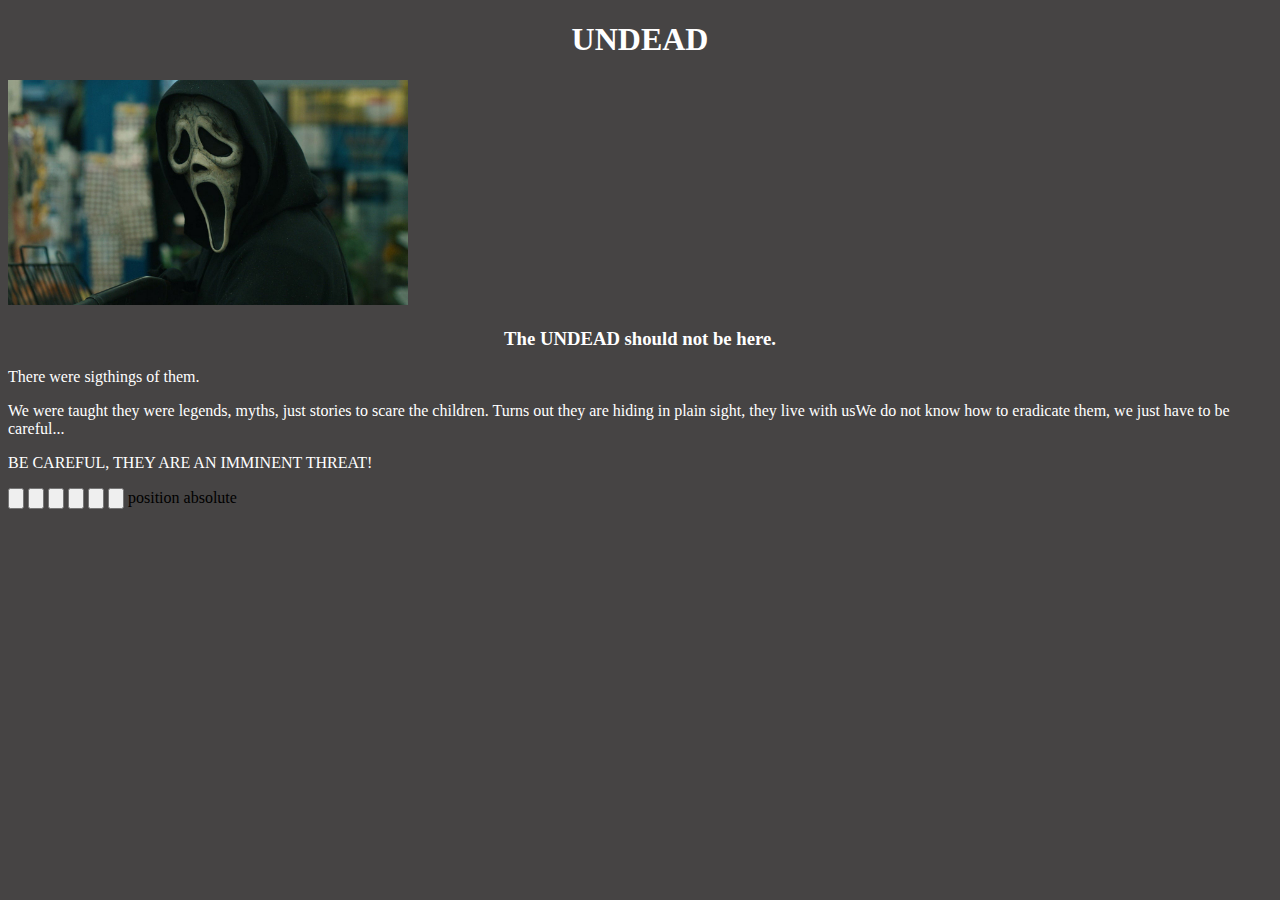
==== SamanthaG-main/index.html @ ff924aad "Add files via upload" ====
<!DOCTYPE html>
<html lang="en">
    
<head>
    <meta charset="UTF-8">
    <meta http-equiv="X-UA-Compatible" content="IE=edge">
    <meta name="viewport" content="width=device-width, initial-scale=1.0">

    <title>Document</title>

    <link rel="stylesheet" href="css/style.css"> 

<style>
</style>

</head>

<body>
    <h1 style="color:white;">UNDEAD</h1>
    <img src="images/scream.jpeg" width="400";height="400"> 



    <h3 style="color:white;">The UNDEAD should not be here.</h3>
    <p style="color:white;"> There were sigthings of them.</p>
    <p style="color:white;"> We were taught they were legends, myths, just stories to scare the children. Turns out they are hiding in plain sight, they live with usWe do not know how to eradicate them, we just have to be careful...</p>
    <p style="color:white;">BE CAREFUL, THEY ARE AN IMMINENT THREAT!</p>

</body>

<button type="hidinginplainsight"><img src="" alt=""></button>

<button type="nightterrors"><img src="" alt=""></button>

<button type="thelaboratoryinthemorgue"><img src="" alt=""></button>

<button type="redwaters"><img src="" alt=""></button>

<button type="thevoid"><img src="" alt=""></button>

<button type="error"><img src="" alt=""></button>

position absolute

</html>
---- SamanthaG-main/css/style.css ----
h1 {text-align: center;}

body{
    background-color: rgb(70, 68, 68);
    background-image:url();
    }

h3 {text-align: center;} 

.one{
    margin: 20;
    padding: 2
}

.text{
font-size: 12vh;
position: relative;
top: 12vh;
right: 12vh;
}
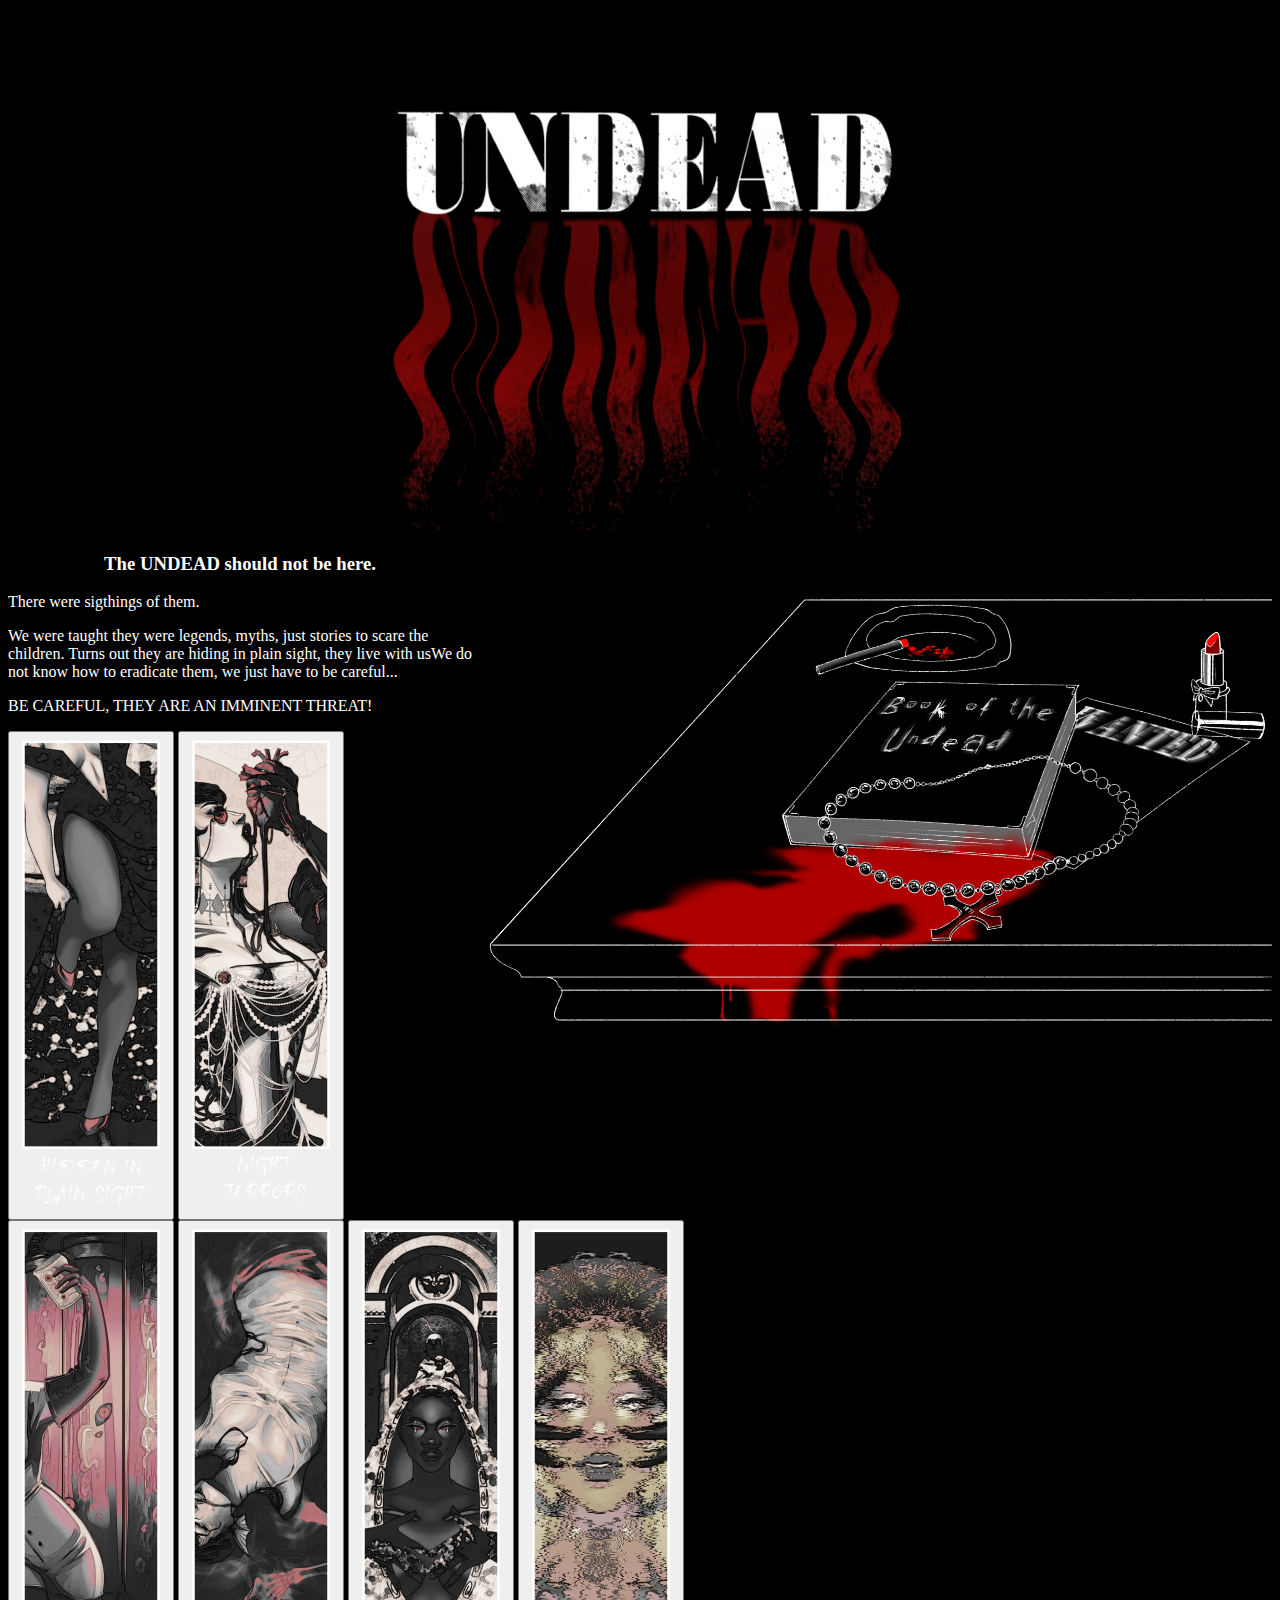
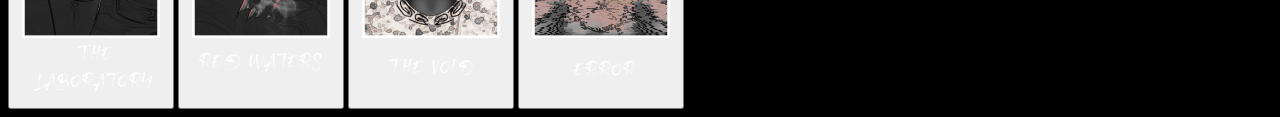
==== commit ec528955: "Add files via upload" ====
--- a/SamanthaG-main/index.html
+++ b/SamanthaG-main/index.html
@@ -16,29 +16,37 @@
 </head>
 
 <body>
-    <h1 style="color:white;">UNDEAD</h1>
-    <img src="images/scream.jpeg" width="400";height="400"> 
+    <h1 style="color:rgb(0, 0, 0);">UNDEAD</h1>
+    
+    <p style="text-align:center"><img src="images/Undeadtitle.png" width="800";height="800"></p>
+ 
 
-
+    <img src="images/thebook.png" width="800";height="800" style="float: right";> 
 
     <h3 style="color:white;">The UNDEAD should not be here.</h3>
     <p style="color:white;"> There were sigthings of them.</p>
     <p style="color:white;"> We were taught they were legends, myths, just stories to scare the children. Turns out they are hiding in plain sight, they live with usWe do not know how to eradicate them, we just have to be careful...</p>
     <p style="color:white;">BE CAREFUL, THEY ARE AN IMMINENT THREAT!</p>
 
+
+
+
 </body>
 
-<button type="hidinginplainsight"><img src="" alt=""></button>
 
-<button type="nightterrors"><img src="" alt=""></button>
 
-<button type="thelaboratoryinthemorgue"><img src="" alt=""></button>
 
-<button type="redwaters"><img src="" alt=""></button>
+<button type="hidinginplainsight"><img src="images/hiddeninplainsight.png" width="150";height="150" alt=""></button>
 
-<button type="thevoid"><img src="" alt=""></button>
+<button type="nightterrors"><img src="images/nigghtterrors.png" width="150";height="150" alt=""></button>
 
-<button type="error"><img src="" alt=""></button>
+<button type="thelaboratory"><img src="images/the laboratory.png" width="150";height="150" alt=""></button>
+
+<button type="redwaters"><img src="images/redwaters.png" width="150";height="150" alt=""></button>
+
+<button type="thevoid"><img src="images/thevoid.png" width="150";height="150" alt=""></button>
+
+<button type="error"><img src="images/error.png" width="150";height="150" alt=""></button>
 
 position absolute
 
--- a/SamanthaG-main/css/style.css
+++ b/SamanthaG-main/css/style.css
@@ -1,7 +1,7 @@
 h1 {text-align: center;}
 
 body{
-    background-color: rgb(70, 68, 68);
+    background-color: rgb(0, 0, 0);
     background-image:url();
     }
 
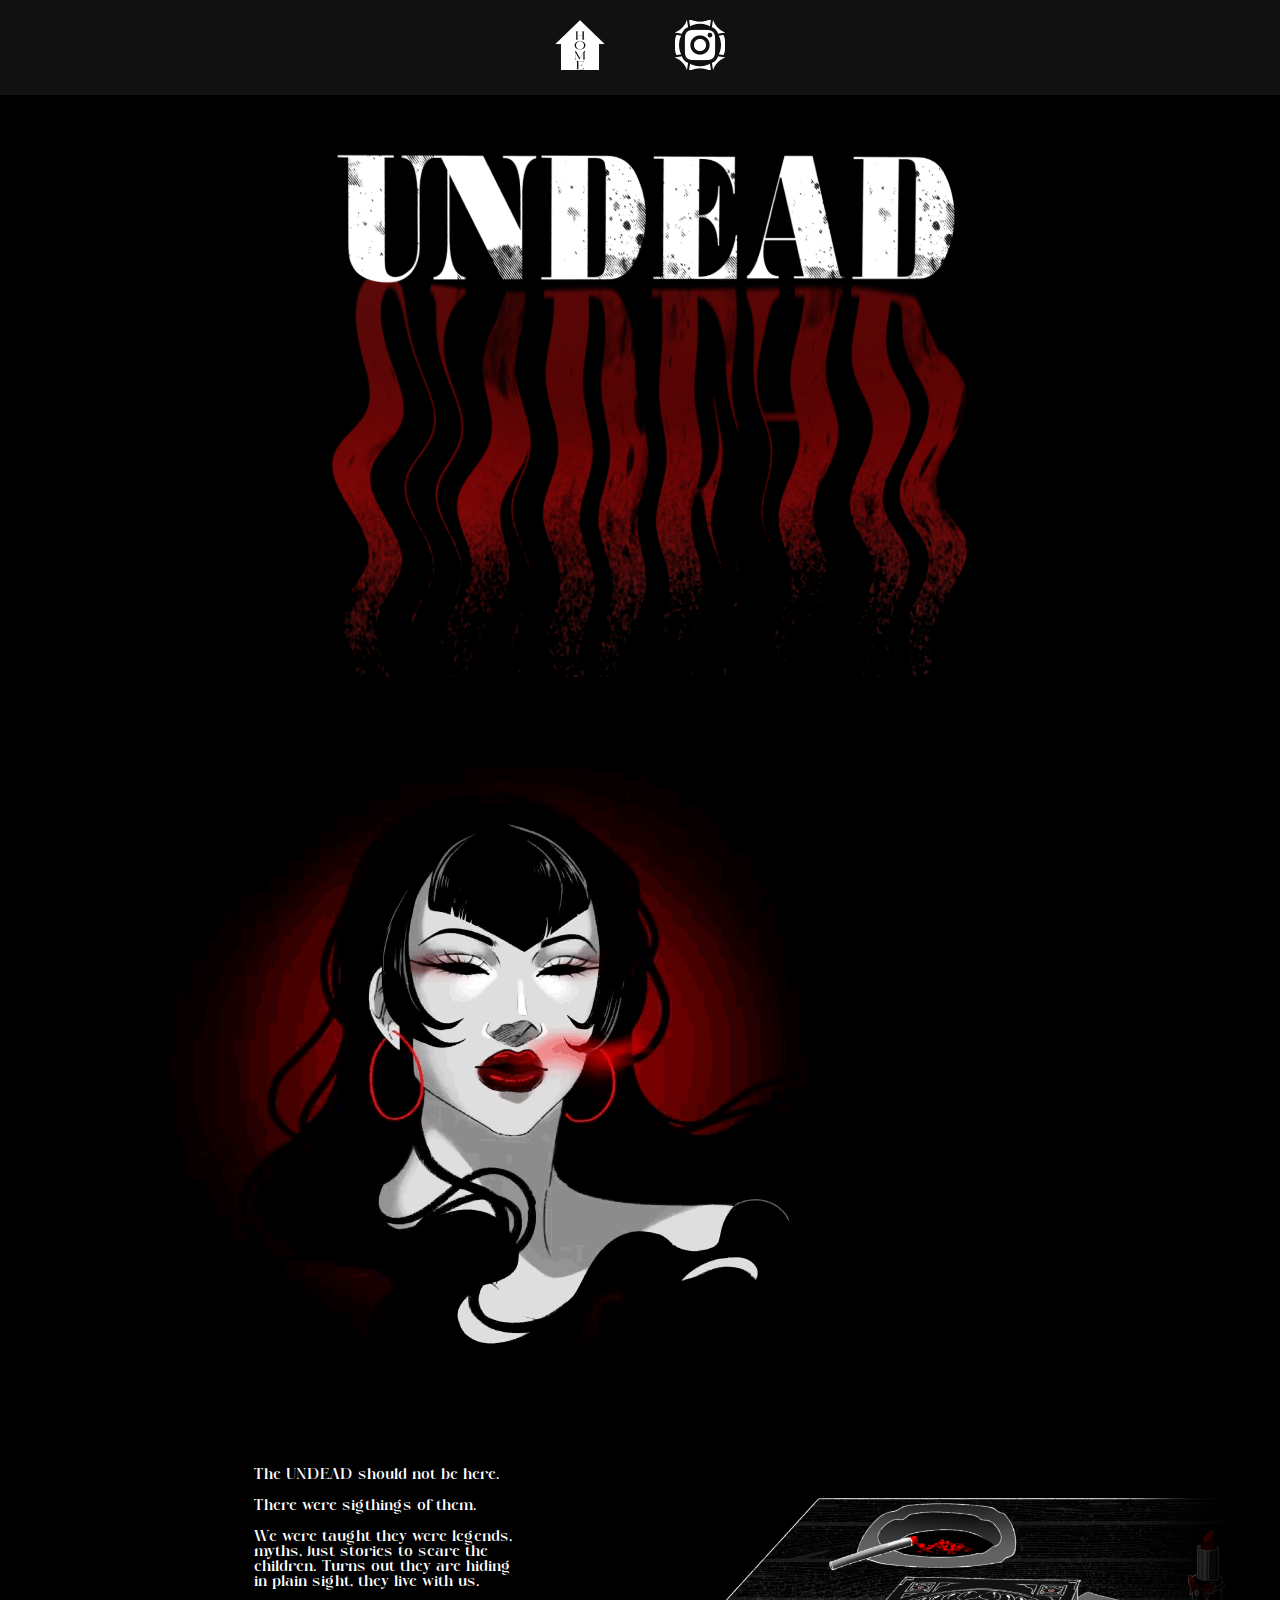
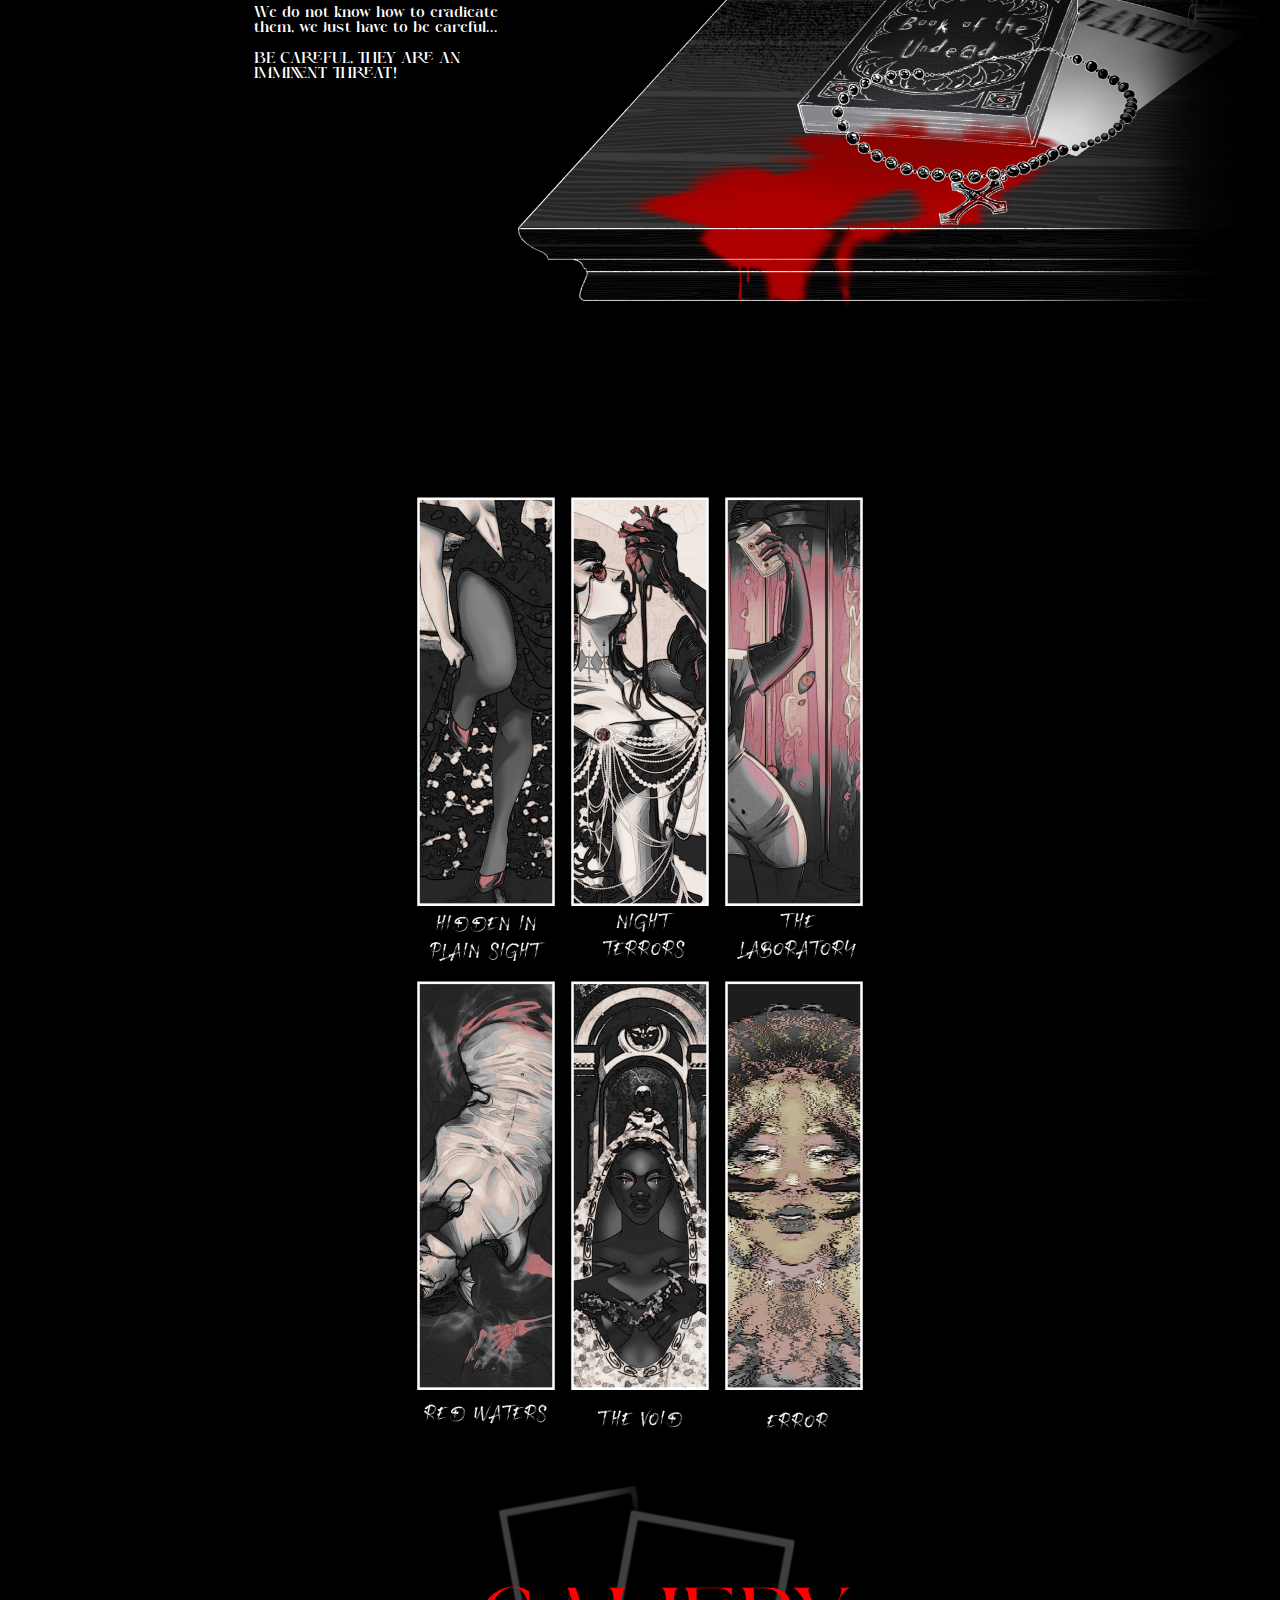
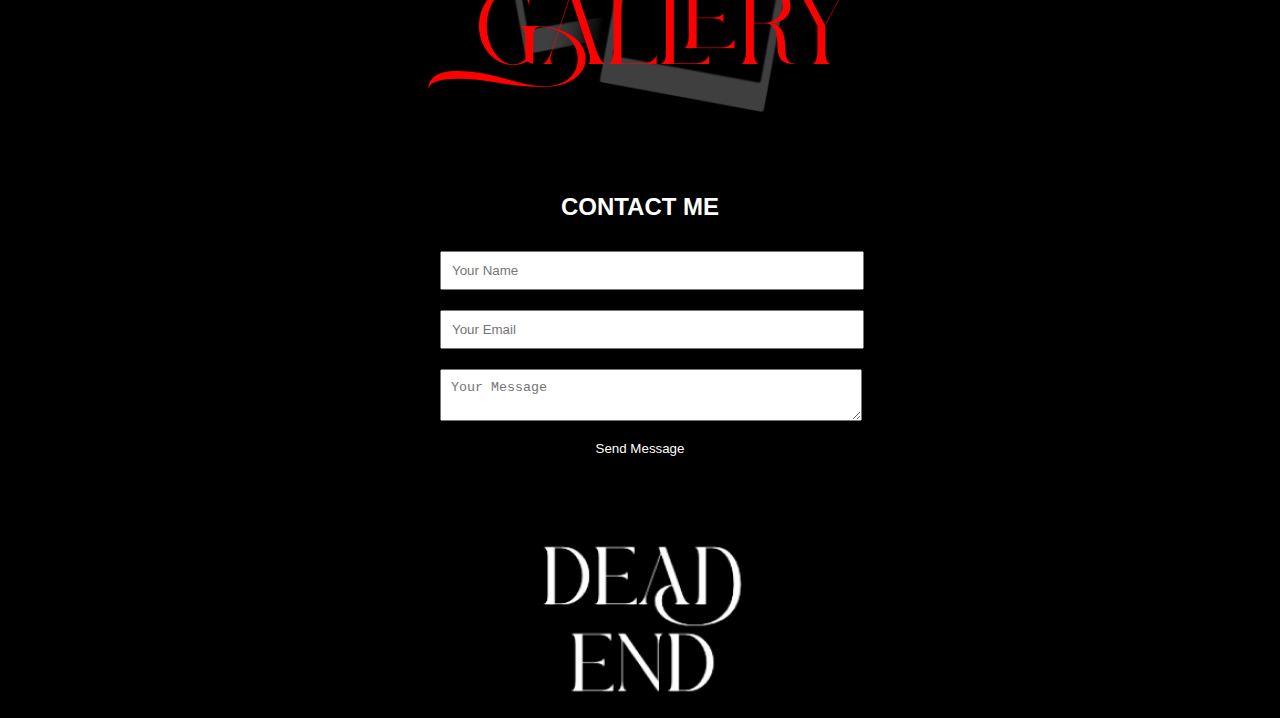
==== commit 3c109961: "Add files via upload" ====
--- a/SamanthaG-main/index.html
+++ b/SamanthaG-main/index.html
@@ -1,53 +1,88 @@
 <!DOCTYPE html>
-<html lang="en">
-    
+<html lang="en">  
 <head>
     <meta charset="UTF-8">
     <meta http-equiv="X-UA-Compatible" content="IE=edge">
     <meta name="viewport" content="width=device-width, initial-scale=1.0">
 
     <title>Document</title>
-
+    <link rel="icon" type="image/x-icon" href="images/favicon.png">
     <link rel="stylesheet" href="css/style.css"> 
-
-<style>
-</style>
-
 </head>
 
 <body>
-    <h1 style="color:rgb(0, 0, 0);">UNDEAD</h1>
     
-    <p style="text-align:center"><img src="images/Undeadtitle.png" width="800";height="800"></p>
+        <header>
+            <nav>
+                <ul class="nav-list">
+                    <li><a href="#"><img src="images/Home.png" alt=""></a></li>
+                    <li><a href="https://www.instagram.com/samanthag068?igsh=ajI1eG9peTIscGhw&utm_source=qr"><img src="images/Instagram.png"></a></li>
+                </ul>
+            </nav>
+        </header>
+    
+    <h2 style="text-align:center"><img src="images/Undeadtitle.png" width="1000";height="1000"></h2>
  
+    <h3 style="text-align:center"><img src="images/Macro.gif"></h3>
 
-    <img src="images/thebook.png" width="800";height="800" style="float: right";> 
+    <div class="containerbooks"> 
 
-    <h3 style="color:white;">The UNDEAD should not be here.</h3>
-    <p style="color:white;"> There were sigthings of them.</p>
-    <p style="color:white;"> We were taught they were legends, myths, just stories to scare the children. Turns out they are hiding in plain sight, they live with usWe do not know how to eradicate them, we just have to be careful...</p>
-    <p style="color:white;">BE CAREFUL, THEY ARE AN IMMINENT THREAT!</p>
+        <div id="containerbookstext">
+        <p class="intro" style="color:white;">The UNDEAD should not be here.</p>
+        <p class="intro" style="color:white;"> There were sigthings of them.</p>
+        <p class="intro" style="color:white;"> We were taught they were legends, myths, just stories to scare the children. Turns out they are hiding in plain sight, they live with us. </p>
+        <p class="intro" style="color:white;"> We do not know how to eradicate them, we just have to be careful...</p>
+        <p class="intro" style="color:white;">BE CAREFUL, THEY ARE AN IMMINENT THREAT!</p>
+    </div>
+       
+       <div id="containerbooksimage"><img src="images/thebook.png" width="764";height="1280"></div>
+       
+    </div>
+
+    
+   
+
+    <div style="text-align:center"  class="grid-container">
 
 
+        <div id ='first_row'>
+            <a href="hiddeninplainsight.html"><img src="images/hiddeninplainsight.png" width="150";height="150" ></a>
+        
+            <a href="nightterrors.html"><img src="images/nigghtterrors.png" width="150";height="150"></a>
+        
+            <a href="laboratory.html"><img src="images/laboratory.png" width="150";height="150" ></a>
+        </div>
+        
+        <div  id="second">
+            <a href="redwaters.html"><img src="images/redwaters.png" width="150";height="150"></a>
+
+            <a href="void.html"><img src="images/thevoid.png" width="150";height="150"></a>
+
+            <a href="error.html"><img src="images/error.png" width="150";height="150"></a>
+        </div>
+        
+        </div> 
+
+        <div style="text-align:center">
+        <a href="gallery.html"><img src="images/Gallery.png"></a>
+       </div>
+        
+    <footer>
+        <div class="contact-section" style="text-align:center">
+            <h2>CONTACT ME</h2>
+            <form action="https://formspree.io/f/yourformid" method="POST"> 
+                <input type="text" name="name" placeholder="Your Name" required> 
+                <input type="email" name="email" placeholder="Your Email" required>
+                <textarea name="message" placeholder="Your Message" required></textarea>
+                <button class="contactb" type="submit">Send Message</button>
+        </form>
+    </div>
+</footer>
+
+<h3 style="text-align:center"><img src="images/DeadEnd.png"></h3>
 
 
 </body>
 
 
-
-
-<button type="hidinginplainsight"><img src="images/hiddeninplainsight.png" width="150";height="150" alt=""></button>
-
-<button type="nightterrors"><img src="images/nigghtterrors.png" width="150";height="150" alt=""></button>
-
-<button type="thelaboratory"><img src="images/the laboratory.png" width="150";height="150" alt=""></button>
-
-<button type="redwaters"><img src="images/redwaters.png" width="150";height="150" alt=""></button>
-
-<button type="thevoid"><img src="images/thevoid.png" width="150";height="150" alt=""></button>
-
-<button type="error"><img src="images/error.png" width="150";height="150" alt=""></button>
-
-position absolute
-
 </html>
--- a/SamanthaG-main/css/style.css
+++ b/SamanthaG-main/css/style.css
@@ -3,18 +3,168 @@
 body{
     background-color: rgb(0, 0, 0);
     background-image:url();
+    cursor: url('/images/Cursor.png'),auto;
     }
 
-h3 {text-align: center;} 
-
-.one{
-    margin: 20;
-    padding: 2
+h3 {
+    text-align: center;
 }
 
-.text{
-font-size: 12vh;
-position: relative;
-top: 12vh;
-right: 12vh;
-}+button{
+    background: none;
+    border: none;
+    background-color: transparent;
+    overflow: hidden;
+    outline: none;
+    position: relative;
+}
+
+.grid-container {
+    display: grid;
+    grid-template-columns: auto auto auto;
+}
+
+.grid-container{
+    width: auto;
+    height: 10vh;
+    display:contents;
+    align-items: flex-start;
+    justify-content: space-around;
+    flex-wrap: wrap;
+}
+
+.row {
+    margin: 0px;
+    /* position: relative; */
+    width: 100%;
+    text-align: center;
+    display: block;
+}
+
+#first_row{
+    background-color: rgb(0, 0, 0);
+}
+
+#second{
+    display: block;
+    background-color: rgb(0, 0, 0);
+}
+
+.intro {
+    font-family: RIMONS;
+    text-align: left;
+    padding: 0;
+
+}
+
+@font-face {
+    font-family: RIMONS;
+    src: url(..//fonts/RIMONS.ttf);
+}
+
+
+
+
+body {
+    font-family: Arial, sans-serif;
+    margin: 0;
+    padding: 0;
+}
+
+header {
+    background-color: #111111;
+    color: white;
+    padding: 10px 0;
+}
+
+nav {
+    max-width: 1200px;
+    margin: 0 auto;
+    padding: 0 20px;
+}
+
+.nav-list {
+    list-style-type: none;
+    margin: 0;
+    padding: 0;
+    display: flex;
+    justify-content: center; 
+}
+
+.nav-list li {
+    margin: 0 15px;
+}
+
+.nav-list li a {
+    text-decoration: none;
+    color: white;
+    font-size: 18px;
+    padding: 10px 20px;
+    display: block;
+    transition: background-color 0.3s ease;
+}
+
+.nav-list li a:hover {
+    background-color: #000000;
+    border-radius: 5px; 
+}
+
+
+
+
+.containerbooks{
+    border: solid rgb(0, 0, 0) 2px;
+    width: 100%;
+    height: 40rem;
+    position: relative;
+    display: flex;
+}
+
+#containerbooksimage {
+width: 60%;
+height: auto;
+border: solid rgb(0, 0, 0) 2px;
+}
+
+#containerbookstext{
+    width: 55%;
+    height: auto;
+    margin-left: 250px;
+border: solid rgb(0, 0, 0) 2px;
+}
+
+
+
+
+footer {
+    background-color: black; 
+    color:white;
+    text-align: center;
+    padding: 40px 20px;
+}
+
+form {
+    display: flex;
+    flex-direction: column;
+    max-width: 400px; 
+    margin: 20px auto;
+ }
+
+input, textarea {
+    margin: 10px 0; 
+    padding: 10px; 
+    width: 100%;
+}
+
+.contactb {
+    background-color:#000000;
+    color: white;
+    padding: 10px;
+    border: none;
+    cursor: pointer;
+}
+
+.contactb:hover { 
+    background-color: #ff0000;  
+}
+    